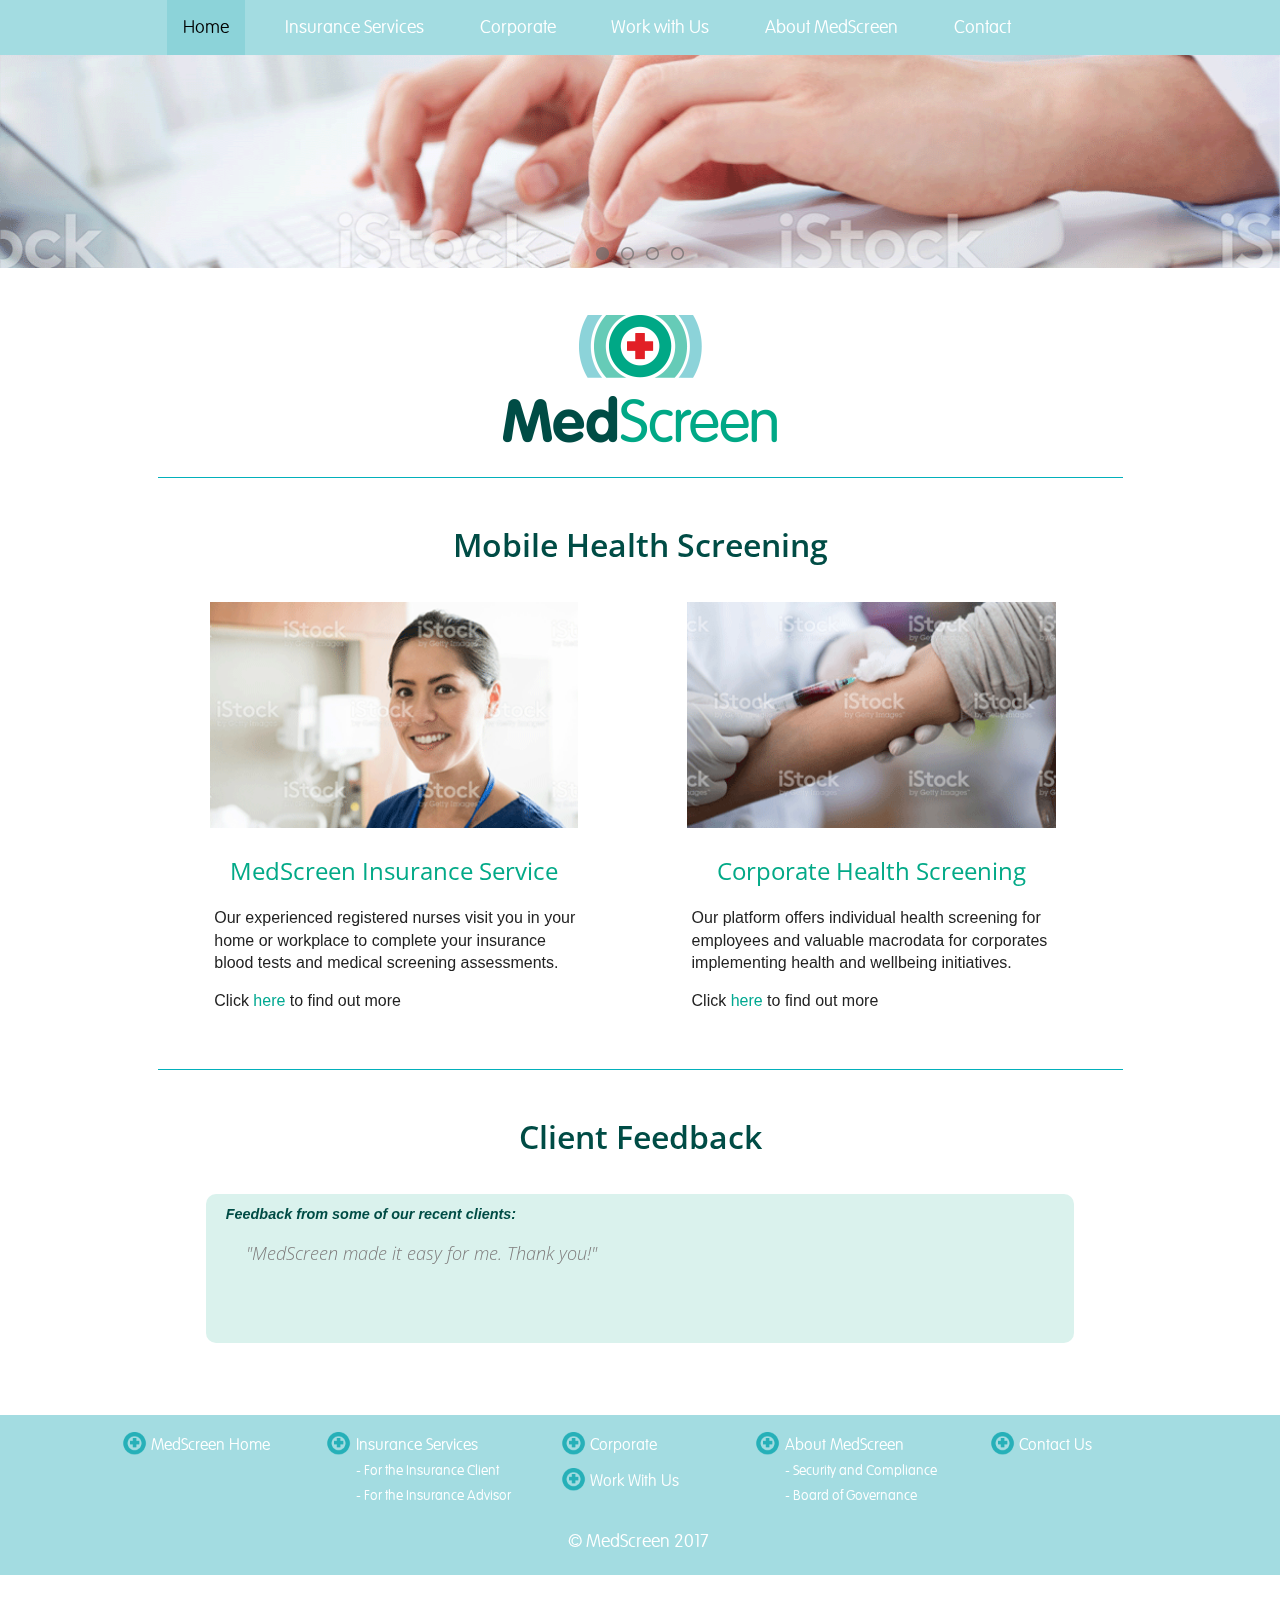
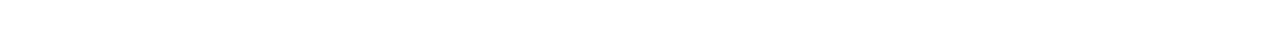
==== index.html @ ef553121 "Adjust styles and structure to fit narrow screen better" ====
<!DOCTYPE html>
<html>
    <head>
        <title>Home</title>
        <meta name="viewport" content="width=device-width, initial-scale=1">
        <link href="https://fonts.googleapis.com/css?family=Open+Sans:300,300i,400,600" rel="stylesheet">
        <link rel="stylesheet" href="./fonts/medscreen.css" type="text/css" />
        <link rel="stylesheet" href="./css/main.css" type="text/css" />
        <link rel="stylesheet" href="./css/home.css" type="text/css" />
        <link rel="stylesheet" href="./css/wide-screen.css" media="screen and (min-width: 1380px)" />
        <link rel="stylesheet" href="./css/narrow-screen.css" media="screen and (max-width: 979px)" />
    </head>
    <body id="home">
        <div id="header">
            <ul id="header-list">
                <li class="header-list-item">
                    <button class="menu-item current"><a href="./index.html">Home</a></button>
                </li>
                <li class="header-list-item">
                    <button class="menu-item"><a href="./insurance_services.html">Insurance Services</a></button>
                    <div class="menu-subitem">
                        <a href="./insurance_services.html#forInsuranceClients">For the Insurance Client</a>
                        <a href="./insurance_services.html#forInsuranceAdvisor">For the Insurance Advisor</a>
                    </div>
                </li>
                <li class="header-list-item">
                    <button class="menu-item"><a href="./corporate.html">Corporate</a></button>
                </li>
                <li class="header-list-item">
                    <button class="menu-item"><a href="./work_with_us.html">Work with Us</a></button>
                </li>
                <li class="header-list-item">
                    <button class="menu-item"><a href="./about.html">About MedScreen</a></button>
                    <div class="menu-subitem">
                        <a href="./about.html#security-and-compliance">Security and Compliance</a>
                        <a href="./about.html#clinical-governance">Clinical Governance Board</a>
                    </div>
                </li>
                <li class="header-list-item">
                    <button class="menu-item"><a href="./contact.html">Contact</a></button>
                </li>
            </ul>
            <div class="toggle-btn"><a onclick="toggleMenu()">&#9776;</a></div>
            <div class="clear"></div>
        </div>
        <div id="popup">
            <ul>
                <li class="">
                    <button class="toggle-list-item current"><a href="./index.html">Home</a></button>
                </li>
                <li class="">
                    <button class="toggle-list-item"><a href="./insurance_services.html">Insurance Services</a></button>
                    <div class="toggle-list-subitem">
                        <a href="./insurance_services.html#forInsuranceClients">- For the Insurance Client</a>
                        <a href="./insurance_services.html#forInsuranceAdvisor">- For the Insurance Advisor</a>
                    </div>
                </li>
                <li class="">
                    <button class="toggle-list-item"><a href="./corporate.html">Corporate</a></button>
                </li>
                <li class="">
                    <button class="toggle-list-item"><a href="./work_with_us.html">Work with Us</a></button>
                </li>
                <li class="">
                    <button class="toggle-list-item"><a href="./about.html">About MedScreen</a></button>
                    <div class="toggle-list-subitem">
                        <a href="./about.html#security-and-compliance">- Security and Compliance</a>
                        <a href="./about.html#clinical-governance">- Clinical Governance Board</a>
                    </div>
                </li>
                <li class="">
                    <button class="toggle-list-item"><a href="./contact.html">Contact</a></button>
                </li>
            </ul>
        </div>
        <div id="container">
            <div id="slides">
                <img src="imgs/banner/banner1.png" />
                <img src="imgs/banner/banner2.png" />
                <img src="imgs/banner/banner3.png" />
                <img src="imgs/banner/banner4.png" />
            </div>
            <div id="content">
                <div id="home-logo"></div>
                <div class="line-box"></div>
                <div id="mobile-health-screening">
                    <h1 class="section-title">Mobile Health Screening</h1>
                    <div class="section-container">
                        <img src="imgs/section-img1.png" />
                        <h2>MedScreen Insurance Service</h2>
                        <p>Our experienced registered nurses visit you in your home or workplace to complete your insurance blood tests and medical screening assessments.</p>
                        <p>Click <a class="inline-link" href="./insurance_services.html">here</a> to find out more</p>
                    </div>
                    <div class="section-container">
                        <img src="imgs/section-img2.png" />
                        <h2>Corporate Health Screening</h2>
                        <p>Our platform offers individual health screening for employees and valuable macrodata for corporates implementing health and wellbeing initiatives.</p>
                        <p>Click <a class="inline-link" href="./corporate.html">here</a> to find out more</p>
                    </div>
                </div>
                <div class="line-box"></div>
                <div id="quotes">
                    <h1 class="testimonials-title">Client Feedback</h1>
                    <div class="quote-box">
                        <p>Feedback from some of our recent clients:</p>
                        <ul>
                            <li>
                                <blockquote>&quot;MedScreen made it easy for me. Thank you!&quot;</blockquote>
                            </li>
                            <li>
                                <blockquote>&quot;Pleasantly surprised!&quot;</blockquote>
                            </li>
                            <li>
                                <blockquote>&quot;The option for the Nurse to visit you at your home makes it extremely convenient. A super convenient service and a quality nurse.<br />Brilliant. Thank you. Your staff is well trained and just perfect!!!!&quot;</blockquote>
                            </li>
                            <li>
                                <blockquote>&quot;Office and nurse bent over backwards to visit me at very short notice - hugely appreciated! As I said - fabulous seamless service both by office staff on a Friday and the nurse on the day - couldn&#39;t fault it!&quot;</blockquote>
                            </li>
                            <li>
                                <blockquote>&quot;Having the test done in my home was great. Better than having to do it at my office.</blockquote>
                            </li>
                            <li>
                                <blockquote>&quot;Service very good. I&#39;m very happy the service today.&quot;</blockquote>
                            </li>
                            <li>
                                <blockquote>&quot;The administrator explained all details well and organised the visit quickly.&quot;</blockquote>
                            </li>
                            <li>
                                <blockquote>&quot;You are just very professional. Very satisfied.&quot;</blockquote>
                            </li>
                            <li>
                                <blockquote>&quot;What an outstanding person.&quot;</blockquote>
                            </li>
                            <li>
                                <blockquote>&quot;Andrea was thoroughly professional and easy to deal with. Every step was well explained and being able to do this at my office made the whole process very easy.&quot;</blockquote>
                            </li>
                            <li>
                                <blockquote>&quot;Claudia was extremely friendly, helpful and efficient.&quot;</blockquote>
                            </li>
                            <li>
                                <blockquote>&quot;The nurse explained the tests well and all progressed smoothly. A super convenient service and a quality nurse.&quot;</blockquote>
                            </li>
                            <li>
                                <blockquote>&quot;Flo is absolutely wonderful, all her assurances made me feel at ease.&quot;</blockquote>
                            </li>
                            <li>
                                <blockquote>&quot;Very convenient to have nurse come out for a quick blood test on a Saturday morning. Nurse who attended was lovely, friendly and efficient. A+&quot;</blockquote>
                            </li>
                        </ul>
                    </div>
                </div> <!-- end of #quotes -->
            </div>
        </div>
        <div id="footer">
            <div id="footer-container">
                <div class="footer-section" style="width: 200px">
                    <div class="footer-section-list">
                        <div class="footer-section-list-item">
                            <img src="./imgs/plus-icon.png">
                        </div>
                        <div class="footer-section-list-item item-header">
                            <a href="./index.html">MedScreen Home</a>
                        </div>
                    </div>
                </div>
                <div class="footer-section" style="width: 230px">
                    <div class="footer-section-list">
                        <div class="footer-section-list-item">
                            <img src="./imgs/plus-icon.png">
                        </div>
                        <div class="footer-section-list-item item-header">
                            <a href="./insurance_services.html">Insurance Services</a>
                            <div class="section-list">
                                <a href="./insurance_services.html">- For the Insurance Client</a>
                                <a href="./insurance_services.html#forInsuranceAdvisor">- For the Insurance Advisor</a>
                            </div>
                        </div>
                    </div>
                </div>
                <div class="footer-section" style="width: 190px">
                    <div class="footer-section-list">
                        <div class="footer-section-list-item">
                            <img src="./imgs/plus-icon.png">
                        </div>
                        <div class="footer-section-list-item item-header">
                            <a href="./corporate.html">Corporate</a>
                        </div>
                    </div>
                    <div class="footer-section-list" style="margin-top: 10px">
                        <div class="footer-section-list-item">
                            <img src="./imgs/plus-icon.png">
                        </div>
                        <div class="footer-section-list-item item-header">
                            <a href="./work_with_us.html">Work With Us</a>
                        </div>
                    </div>
                </div>
                <div class="footer-section" style="width: 230px">
                    <div class="footer-section-list">
                        <div class="footer-section-list-item">
                            <img src="./imgs/plus-icon.png">
                        </div>
                        <div class="footer-section-list-item item-header">
                            <a href="./about.html">About MedScreen</a>
                            <div class="section-list">
                                <a href="./about.html#security-and-compliance">- Security and Compliance</a>
                                <a href="./about.html#clinical-governance">- Board of Governance</a>
                            </div>
                        </div>
                    </div>
                </div>
                <div class="footer-section" style="width: 200px">
                    <div class="footer-section-list">
                        <div class="footer-section-list-item">
                            <img src="./imgs/plus-icon.png">
                        </div>
                        <div class="footer-section-list-item item-header">
                            <a href="./contact.html">Contact Us</a>
                        </div>
                    </div>
                </div>
            </div>
            <div id="footer-copyright">&#169; MedScreen 2017</div>
        </div>
        <!-- JavaScript files placed at the end of the documents so the pages load faster
        ================================================== -->
        <!-- Jquery core js files -->
        <script type="text/javascript" src="js/jquery-3.2.0.min.js"></script>

        <!-- SlidesJS Required: Link to jquery.slides.js -->
        <script src="js/jquery.slides.min.js"></script>

        <!-- Custom Scripts -->
        <script type="text/javascript" src="js/script.js"></script>

    </body>
</html>
---- fonts/medscreen.css ----
/* @license
 * MyFonts Webfont Build ID 2683974, 2013-11-07T20:30:46-0500
 * 
 * The fonts listed in this notice are subject to the End User License
 * Agreement(s) entered into by the website owner. All other parties are 
 * explicitly restricted from using the Licensed Webfonts(s).
 * 
 * You may obtain a valid license at the URLs below.
 * 
 * Webfont: VAG Rounded Light by Linotype
 * URL: http://www.myfonts.com/fonts/linotype/vag-rounded/light/
 * 
 * Webfont: VAG Rounded Bold by Linotype
 * URL: http://www.myfonts.com/fonts/linotype/vag-rounded/bold/
 * 
 * Webfont: VAG Rounded Black by Linotype
 * URL: http://www.myfonts.com/fonts/linotype/vag-rounded/black/
 * 
 * Webfont: VAG Rounded Thin by Linotype
 * URL: http://www.myfonts.com/fonts/linotype/vag-rounded/thin/
 * 
 * 
 * License: http://www.myfonts.com/viewlicense?type=web&buildid=2683974
 * Licensed pageviews: 250,000
 * Webfonts copyright: Copyright &#x00A9; 1989, 1995, 2001 Adobe Systems Incorporated.  All Rights Reserved.
 * 
 * © 2013 MyFonts Inc
*/


/* @import must be at top of file, otherwise CSS will not work */
@import url("https://hello.myfonts.net/count/28f446");

  
@font-face {font-family: 'VAGRoundedStd-Light';src: url('webfonts/28F446_0_0.eot');src: url('webfonts/28F446_0_0.eot?#iefix') format('embedded-opentype'),url('webfonts/28F446_0_0.woff') format('woff'),url('webfonts/28F446_0_0.ttf') format('truetype'),url('webfonts/28F446_0_0.svg#wf') format('svg');}
 
  
@font-face {font-family: 'VAGRoundedStd-Bold';src: url('webfonts/28F446_1_0.eot');src: url('webfonts/28F446_1_0.eot?#iefix') format('embedded-opentype'),url('webfonts/28F446_1_0.woff') format('woff'),url('webfonts/28F446_1_0.ttf') format('truetype'),url('webfonts/28F446_1_0.svg#wf') format('svg');}
 
  
@font-face {font-family: 'VAGRoundedStd-Black';src: url('webfonts/28F446_2_0.eot');src: url('webfonts/28F446_2_0.eot?#iefix') format('embedded-opentype'),url('webfonts/28F446_2_0.woff') format('woff'),url('webfonts/28F446_2_0.ttf') format('truetype'),url('webfonts/28F446_2_0.svg#wf') format('svg');}
 
  
@font-face {font-family: 'VAGRoundedStd-Thin';src: url('webfonts/28F446_3_0.eot');src: url('webfonts/28F446_3_0.eot?#iefix') format('embedded-opentype'),url('webfonts/28F446_3_0.woff') format('woff'),url('webfonts/28F446_3_0.ttf') format('truetype'),url('webfonts/28F446_3_0.svg#wf') format('svg');}
---- css/main.css ----
/* Fonts*/
.VAGRoundedStd-Light { 
    font-family: VAGRoundedStd-Light;
    font-weight: normal;
    font-style: normal;
}
.VAGRoundedStd-Bold { 
    font-family: VAGRoundedStd-Bold;
    font-weight: normal;
    font-style: normal;
}
.VAGRoundedStd-Black { 
    font-family: VAGRoundedStd-Black;
    font-weight: normal;
    font-style: normal;
}
.VAGRoundedStd-Thin { 
    font-family: VAGRoundedStd-Thin;
    font-weight: normal;
    font-style: normal;
}

/* HTML5 Boilerplate  */
html { font-size: 100%; -webkit-text-size-adjust: 100%; -ms-text-size-adjust: 100%; position: relative; min-height: 100%;}
html, button, input, select, textarea { font-family: Arial, Helvetica, sans-serif; color: #222; }
body { margin: 0; padding: 0; font-size: 1em; line-height: 1.4; }
ul li {
    list-style: none;
}

a{
    text-decoration: none;
    color: inherit;
}

a:visited{
    text-decoration: none;
}

button{
    outline: none;
}

#container {
    width: 100%;
}

#header {
    z-index: 1000;
    background-color: #a3dce1;
    width: 100%;
    height: 55px;
}

#header-list {
    max-width: 965px;
    width: 90%;
    padding: 0;
    margin: 0 auto;
}

.current{
    background-color: #8cd3d9 !important;
    color: black !important;
}

.header-list-item{
    padding-left: 1%;
    padding-right: 1%;
    display: inline-block;
    height: 55px;
}
li.header-list-item button a {
    font-family: VAGRoundedStd-Thin, 'Trebuchet MS', sans-serif;
}

.menu-item{
    background-color: #a3dce1;
    color: white;
    font-size: 18px;
    padding-left: 16px;
    padding-right: 16px;
    border: none;
    cursor: pointer;
    height: 55px;
}

.menu-item:hover{
    background-color: #8cd3d9;
    color: black;
    cursor: pointer;
}


.menu-subitem a:hover {
    background-color: #8cd3d9;
    color: black;
    cursor: pointer;
}

.header-list-item:hover .menu-subitem {
    display: block;
}

.header-list-item:hover .menu-item{
    background-color: #8cd3d9;
    color: black;
}

.menu-subitem a {
    color: white;
    text-decoration: none;
    background-color: #a3dce1;
    display: block;
    padding: 10px;
    font-family: sans-serif;
    border-bottom: solid 1px white;
}

.menu-subitem {
    display: none;
    position: absolute;
    background-color: #f9f9f9;
    padding-top: 1px;
    min-width: 250px;
    z-index: 100;
}
.toggle-btn {
    display: none;
    color: rgba(101, 96, 96, 0.73);
    font-size: 2.5em;
    cursor: pointer;
}
#popup {
  width: 220px;
  height: 100%;
  position: absolute;
  top: 0;
  -webkit-transform: translate(-222px, 55px);
  transform: translate(-222px,55px);
  transition: transform 0.3s ease;
  z-index: 11;
  background-color: #a3dce1;
  border: 1px solid lightgrey;
}
#popup.open {
  -webkit-transform: translate(0, 55px);
  transform: translate(0, 55px);
}

#advisor{
    margin-top: 500px;
}

/** Footer **/
#footer{
    width: 100%;
    background-color: #a3dce1;
    padding-bottom: 20px;
}

#footer-container{
    max-width: 1100px !important;
    width: 90%;
    padding-left: 5%;
    margin: 0 auto;
}

.footer-section{
    padding-top: 20px;
    display: inline-block;
    vertical-align: top;
}


.footer-section-list-item{
    display: inline-block;
    vertical-align: top;
}
.footer-section-list-item img {
    width:25px;
    margin-top: -3px;
}

.item-header{
    font-family: VAGRoundedStd-Thin, sans-serif;
    color: white;
    font-size: 16px;
    vertical-align: text-bottom;
}

#footer-copyright{
    font-size: 18px;
    width: 145px;
    color: white;
    font-family: VAGRoundedStd-Thin, sans-serif;
    margin: 20px auto 0;
}

.section-list a{
    display: block;
    padding-top: 5px;
    color: white;
    font-family: VAGRoundedStd-Thin, sans-serif;
    font-size: 14px;
}

#content {
    position: relative;
    z-index: 0;
    margin: 0 auto;
    max-width: 965px;
    width: 90%;
}

/** Infomation & Sidebar (Insurance & Corporate)
 * ==============================================
 */
#infoColumn .textContainer h4 {
    margin-bottom:5px;
    color:#004C45;
    font-size:22px;
}
#infoColumn {
    width:60%;
    max-width: 579px;
    display: inline-table;
    vertical-align: top;
}
aside#sidebar {
    float:right;
    top:114px;
    width:30%;
}
#insurance .sidebarBox img,
#workwithus .sidebarBox img,
#corporate .sidebarBox img,
#about .sidebarBox img {
    position:relative;
    width:100%;
    margin-top:13px;
    padding:6px;
    -webkit-border-radius:30px;
    -moz-border-radius:30px;
    border-radius:30px;
    background:#8BD3D9;
}

#insurance #infoColumn #forInsuranceClients.textContainer h2,
#insurance #infoColumn #forInsuranceAdvisor.textContainer h2 {
    padding:15px 20px;
    color:#FFF;
    -webkit-border-radius:15px;
    -moz-border-radius:15px;
    border-radius:15px;
    background:#26B0B8;
    margin-top: 1em;
}
#insurance #infoColumn h2 {
    color:#FFF;
    font-size:30px;
}
#insurance #infoColumn .textContainer h2 {
    color: #004C45;
    margin-top: 2em;
}
#insurance #infoColumn #forInsuranceClients.textContainer .insurance h4,
#insurance #infoColumn #forInsuranceAdvisor.textContainer .insurance h4 {
    padding-right:20px;
    padding-left:20px;
}
#insurance #infoColumn .textContainer .insurance p,
#insurance #infoColumn .textContainer p,
#workwithus #infoColumn .textContainer p,
#corporate #infoColumn .textContainer p {
    padding:5px 20px;
    font-size:18px;
    line-height: 30px;
}
.insurance-offers {
    border-radius: 20px;
    background-color: #E9F7F8;
    margin-bottom: 3.5em;
}
.insurance-offers ul {
    line-height: 2em;
}

.insurance-offers li {
    list-style: none;
    margin-left: -1em;
}
.insurance-offers li span {
    display: inline-block;
    font-style: italic;
}
.insurance-offers li span.lineItem {
    font-weight: bold;
    width: 35%;
    min-width: 121px;
    vertical-align: top;
}
.insurance-offers li span.lineContent {
    width: 60%;
}
.insurance-offers h4.center-title {
    padding-top: 1.5em;
}
.insurance-offers h4.msg-under-lineitem {
    font-family: VAGRoundedStd-Thin;
    padding: 0.5em 2em;
}
.center-title {
    text-align: center;
}
.clear {
    clear: both;
}

/**
    Corporate.html
**/
.corporate-info ul li {
    list-style: none;
    margin-left: -1em;
    margin-top: 1em;
}
.corporate-info ol li {
    margin-top: 1em;
}
.corporate-info p.above-order-line {
    font-family: VAGRoundedStd-Thin;
    color: #004C45;
}
.corporate-info p.under-order-line {
    font-family: VAGRoundedStd-Thin;
    color: #004C45;
    line-height: 20px;
    font-size: 0.8em;
}
.corporate-info p a {
    font-style: italic;
    color: #2cb1b9;
}

.content-container {
    margin-top: 65px;
    position: relative;
    width: 100%;
}
/**
    Links.html
**/
.content-container.links {
    height: 600px;
}

.heading{
    font-size: 40px;
    color: #00a890;
    font-family: VAGRoundedStd-Thin;
}

.sub-heading{
    padding-top: 5px;
    font-family: sans-serif;
}

.inline-link{
    color: #00a890;
}

.useful-link{
    height: 80px;
    width: 160px;
    display: inline-block;
    vertical-align: middle;
    padding-top: 25px;
    padding-right: 10px;
    padding-left: 10px;
    text-align: center;
}
.useful-link-img{
    position: relative;
    top: 50%;
    transform: translateY(-50%)
}

/** contact.html **/

.content-container.contact{
    margin-bottom: 50px;
}
.contact-container {
    width: 95%;
    margin: 2em auto;
}
.heading.contact {
    background-color: #26b0b8;
    color: white;
    font-size: 30px;
    padding: 15px;
    border-radius: 15px;
    margin: 55px 0 0;
}

.formbox {
    width: 250px;
    font-size: 14px;
    height: 20px;
    padding: 5px 0;
}

label {
    display: block;
    font-weight: bold;
    font-family: sans-serif;
    padding-bottom: 10px;
    font-size: 14px;
}

#send {
    padding: 10px;
    font-size: 14px;
    font-family: sans-serif;
    background-color: #a3dce1;
    border: 1px solid darkgrey;
    cursor: pointer;
}

#contactus-form{
    display: inline-block;
    width: 46%;
}
#contactus-form textarea {
    border: 1px solid #cccccc;
    padding: 4px;
    width: 98%;
    font-size: 1em;
}
.contact-sidebar {
    float: right;
    width: 45%;
    margin-top: 45px;
    color: #818181;
}
.contact-sidebar h4:first-of-type {
    display: inline-block;
    width: 5em;
    font-size: 1em;
    color: #26b0b8;
    height: 25px;
    margin-top: -10px;
    margin-bottom: 10px;
}
#contactus-form input {
    width: 100%;
    border: 1px solid #cccccc;
}
.side-phone p:last-child {
    margin-left: 7em;
    margin-top: -5px;
}
@media screen and (max-width: 786px) {
    #contactus-form{
        display: block;
        width: 90%;
    }
    .contact-sidebar {
        float: none;
        display: block;
        width: 90%;
    }
}
@media screen and (max-width: 414px) {
    .contact-sidebar h4:first-of-type {
        display: block;
    }
    .side-phone {
        margin-top: 20px;
    }
    .side-phone p:last-child {
        margin-left: 0;
        margin-top: -2px;
    }
}
/** about.html **/
#about .heading.contact {
    margin: 35px 0 0;
}

#security-and-compliance {
    margin-top: 20px;
    margin-bottom: 50px;
}
#security-and-compliance li {
    font-family: VAGRoundedStd-Bold;
    color: rgb(0, 76, 69);
    font-size: 18px;
}
.content-container.about{
    margin-bottom: 30px;
}

#medscreen-logo{
    background: transparent url("../imgs/logo-transparent.png") no-repeat;
    height: 160px;
    width: auto;
}

.about-section{
    display: inline-block;
}

.about-section.main{
    width: 60%;
    margin-right: 70px;
}

.about-section.side-bar{
    width: 30%;
    position: absolute;
}

.question-container {
    padding: 20px 0 0 20px;
}

.question {
    color: #004c45;
    font-size: 20px;
    font-family: VAGRoundedStd-Bold;
    line-height: 1.4;
    font-weight: bold;
}

.answer {
    font-size: 18px;
    font-family: sans-serif;
    line-height: 1.4;
    padding-top: 15px;
    padding-bottom: 15px;
}

#group-image{
    overflow: hidden;
    border-radius: 30px;
}
#group-image img {
    width: 100%;
}

.group-name {
    padding-top: 15px;
    padding-bottom: 15px;
    font-style: italic;
    font-family: sans-serif;
    line-height: 28px;
    color: #26b0b8;
    font-size: 20px;
}

.answer.border {
    border-bottom: solid 4px #8cd3d9;
}

.side-bar-image{
    border: solid 5px #8cd3d9;
    border-radius: 21px;
    width: 100%;
}

.description-text{
    text-align: center;
    padding-bottom: 10px;
    padding-left: 10px;
    padding-right: 10px;
}

.description-text.requirements{
    text-align: left;
    padding-left: 20px;
    padding-right: 20px;
    padding-top: 10px;
    font-weight: bold;
}

.work-us{
    margin-bottom: 5px;
    color: #004c45;
    font-size: 22px;
}

.work-description{
    width: 100% !important;
}

.work-list-container{
    margin-top: 5px;
}

.lineItem.item{
    display: inline-block;
}
.lineItem.item.text{
    padding-left: 10px;
    vertical-align: top;
    width: 95%;
}
.box-bottom{
    padding-bottom: 20px;
}
---- css/home.css ----
/**
 * Defint the home page style
 * Include Slider, Quotes
 */

 /* Slider */
 #slides {
  display: none;
  position: relative;
  max-height: 250px;
  width: 100%;
}

#slides .slidesjs-navigation {
  margin-top:5px;
}
.slidesjs-container {
  max-height: 250px;
  z-index: -1;
}
a.slidesjs-next,
a.slidesjs-previous,
a.slidesjs-play,
a.slidesjs-stop {
  background-image: url(../imgs/btns-next-prev.png);
  background-repeat: no-repeat;
  display:block;
  width:12px;
  height:18px;
  overflow: hidden;
  text-indent: -9999px;
  float: left;
  margin-right:5px;
}

a.slidesjs-next {
  margin-right:10px;
  background-position: -12px 0;
}

a:hover.slidesjs-next {
  background-position: -12px -18px;
}

a.slidesjs-previous {
  background-position: 0 0;
}

a:hover.slidesjs-previous {
  background-position: 0 -18px;
}

a.slidesjs-play {
  width:15px;
  background-position: -25px 0;
}

a:hover.slidesjs-play {
  background-position: -25px -18px;
}

a.slidesjs-stop {
  width:18px;
  background-position: -41px 0;
}

a:hover.slidesjs-stop {
  background-position: -41px -18px;
}

.slidesjs-pagination {
  margin: 7px auto 0;
  list-style: none;
  position: relative;
  bottom: 28px;
  z-index: 10;
  opacity: 0.7;
  width: 100px;
  padding-left: 0;
}

.slidesjs-pagination li {
  float: left;
  margin: 0 6px;
}

.slidesjs-pagination li a {
  display: block;
  width: 13px;
  height: 0;
  padding-top: 13px;
  background-image: url(../imgs/pagination.png);
  background-position: 0 0;
  float: left;
  overflow: hidden;
}

.slidesjs-pagination li a.active,
.slidesjs-pagination li a:hover.active {
  background-position: 0 -13px
}

.slidesjs-pagination li a:hover {
  background-position: 0 -26px
}

#slides a:link,
#slides a:visited {
  color: #333
}

#slides a:hover,
#slides a:active {
  color: #9e2020
}

.navbar {
  overflow: hidden
}
/** Rotating Testimonials
 * ==============================================
 */
#quotes{
    min-height: 300px;
    width: 100%;
    margin-top: 45px;
}
#quotes li{ 
    display:none;
}
.quote-box {
    background-color: rgba(8, 168, 136, 0.15);
    border-radius: 10px;
    min-height: 149px;
    width: 90%;
    margin-left: 5%;
}
#quotes ul{
    list-style: none;
    padding-bottom: 10px;
}
#quotes .quote-box p{
    width: 90%;
    margin-left: 20px;
    font-size: 0.9em;
    padding-top: 10px;
    font-style: italic;
    font-weight: bold;
    color: #004c45;
}
blockquote {
    font-size: 1.1em;
    font-family: 'Open Sans', Arial, sans-serif;
    padding: 0 0 10px 0px;
    font-style: italic;
    font-weight: 300;
    color: #7f7d7d;
    margin-left: 0;
}

/* Home page styles */
#home-logo {
    background: transparent url(../imgs/logo-transparent.png) 75% 0 no-repeat;
    width: 274px;
    height: 128px;
    position: relative;
    background-position:center center;
    margin: 27px auto 34px auto;
}
.line-box {
	width: 100%;
	border-bottom: 1px solid #02b0bb;
}
#mobile-health-screening {
	margin-top: 45px;
	margin-bottom: 56px;
}
.section-container {
	width: 49%;
	display: inline-block;
	margin: 0;
	text-align: center;
  vertical-align: top;
}
.section-container img {
  width: 78%;
}
.section-container p {
	width: 77%;
  margin-left: 12%;
  text-align: left;
  margin-bottom: 0;
}
.section-container h2 {
	font-family: 'Open Sans';
	color: #02a987;
	font-weight: 400;
}
h1.section-title, h1.testimonials-title {
	margin-bottom: 34px;
	font-family: 'Open Sans';
	color: #004c45;
	font-weight: 600;
  text-align: center;
}
---- css/wide-screen.css ----
/*
 * For Desktop with wide screen more than 1380px
 *
 */
#content {
 	max-width: 1350px;
 	width: 70%;
}

#infoColumn {
 	max-width: 900px;
 	width: 65%;
}

aside#sidebar {
	width: 290px;
}
---- css/narrow-screen.css ----
/*
 * For Devices with narrow screen less than 980px
 *
 */
.menu-item {
	font-size: 15px;
}
.footer-section {
	display: none;
}
#footer-container {
	height: 10px;
}
#header-list {
	margin-right: 30px;
}

/* Add toggle menu and hide nav bar */
@media screen and (max-width: 849px) {
	#header-list {
		display: none;
	}
	#header {
		position: fixed;
		top: 0;
		left: 0;
		width: 100%;
	}
	#container {
		position: relative;
		top: 55px;
	}
	#footer {
		position: relative;
		top: 50px;
	}
	.toggle-btn {
		display: inline-block;
		float: right;
		margin-right: 15px;
	}
	.toggle-list-item {
		background-color: #a3dce1;
		color: white;
		font-size: 16px;
		border: none;
		cursor: pointer;
		height: 55px;
		width: 100%;
		text-align: left;
	}
	.toggle-list-item:hover,
	.toggle-list-subitem a:hover {
		background-color: #8cd3d9;
		color: black;
	}
	.toggle-list-subitem {
		font-size: 13px;
		margin-left: 10px;
		color: #585757;
	}
	.toggle-list-subitem a {
		display: block;
		padding-top: 0px;
		padding-bottom: 10px;
	}
	#popup ul {
		padding-left: 1.2em;
	}
	.toggle-list-item a {
    	font-family: VAGRoundedStd-Thin, 'Trebuchet MS', sans-serif;
	}
	.section-container h2 {
		font-size: 1.3em;
	}
	#insurance #infoColumn .textContainer h2 {
		margin-top: 1em;
	}
}


@media screen and (max-width: 767px) {
    #insurance aside#sidebar,
    #corporate aside#sidebar,
    #workwithus aside#sidebar,
    #about aside#sidebar {
        display: none;
        float:none;
    }
    #insurance #infoColumn,
    #corporate #infoColumn,
    #workwithus #infoColumn,
    #about #infoColumn {
        width:90%;
        display: block;
    }
}
@media screen and (max-width: 455px) {
    .insurance-offers li span {
        display: block;
    }
    .insurance-offers li span.lineItem {
        font-weight: bold;
        width: 100%;
    }
    .insurance-offers li span.lineContent {
        width: 100%;
        padding-right: 10px;
    }
    #insurance #infoColumn,
    #corporate #infoColumn,
    #workwithus #infoColumn,
    #about #infoColumn {
        width:100%;
    }
}
@media screen and (max-width: 786px) {
    #contactus-form{
        display: block;
        width: 90%;
    }
    .contact-sidebar {
        float: none;
        display: block;
        width: 90%;
    }
}
@media screen and (max-width: 414px) {
    .contact-sidebar h4:first-of-type {
        display: block;
    }
    .side-phone {
        margin-top: 20px;
    }
    .side-phone p:last-child {
        margin-left: 0;
        margin-top: -2px;
    }
}
/* Fit for Mobile Devices */
@media screen and (max-width: 480px) {
  .section-container {
    display: block;
    width: 100%;
    margin-bottom: 20px;
  }
  #medscreen-logo {
  	background-position:center center;
  	background-size:70%;
  }
  #home-logo {
  	background-size: 64%;
  	width: auto;
  }
  h1.section-title, h1.testimonials-title {
  	font-size: 1.7em;
  }
  .content-container {
  	margin-top: 10px;
  }
  #insurance #infoColumn h2,
  #about .heading.contact {
  	font-size: 1.5em;
  }
  .group-name {
  	font-size: 1.1em;
  }
}
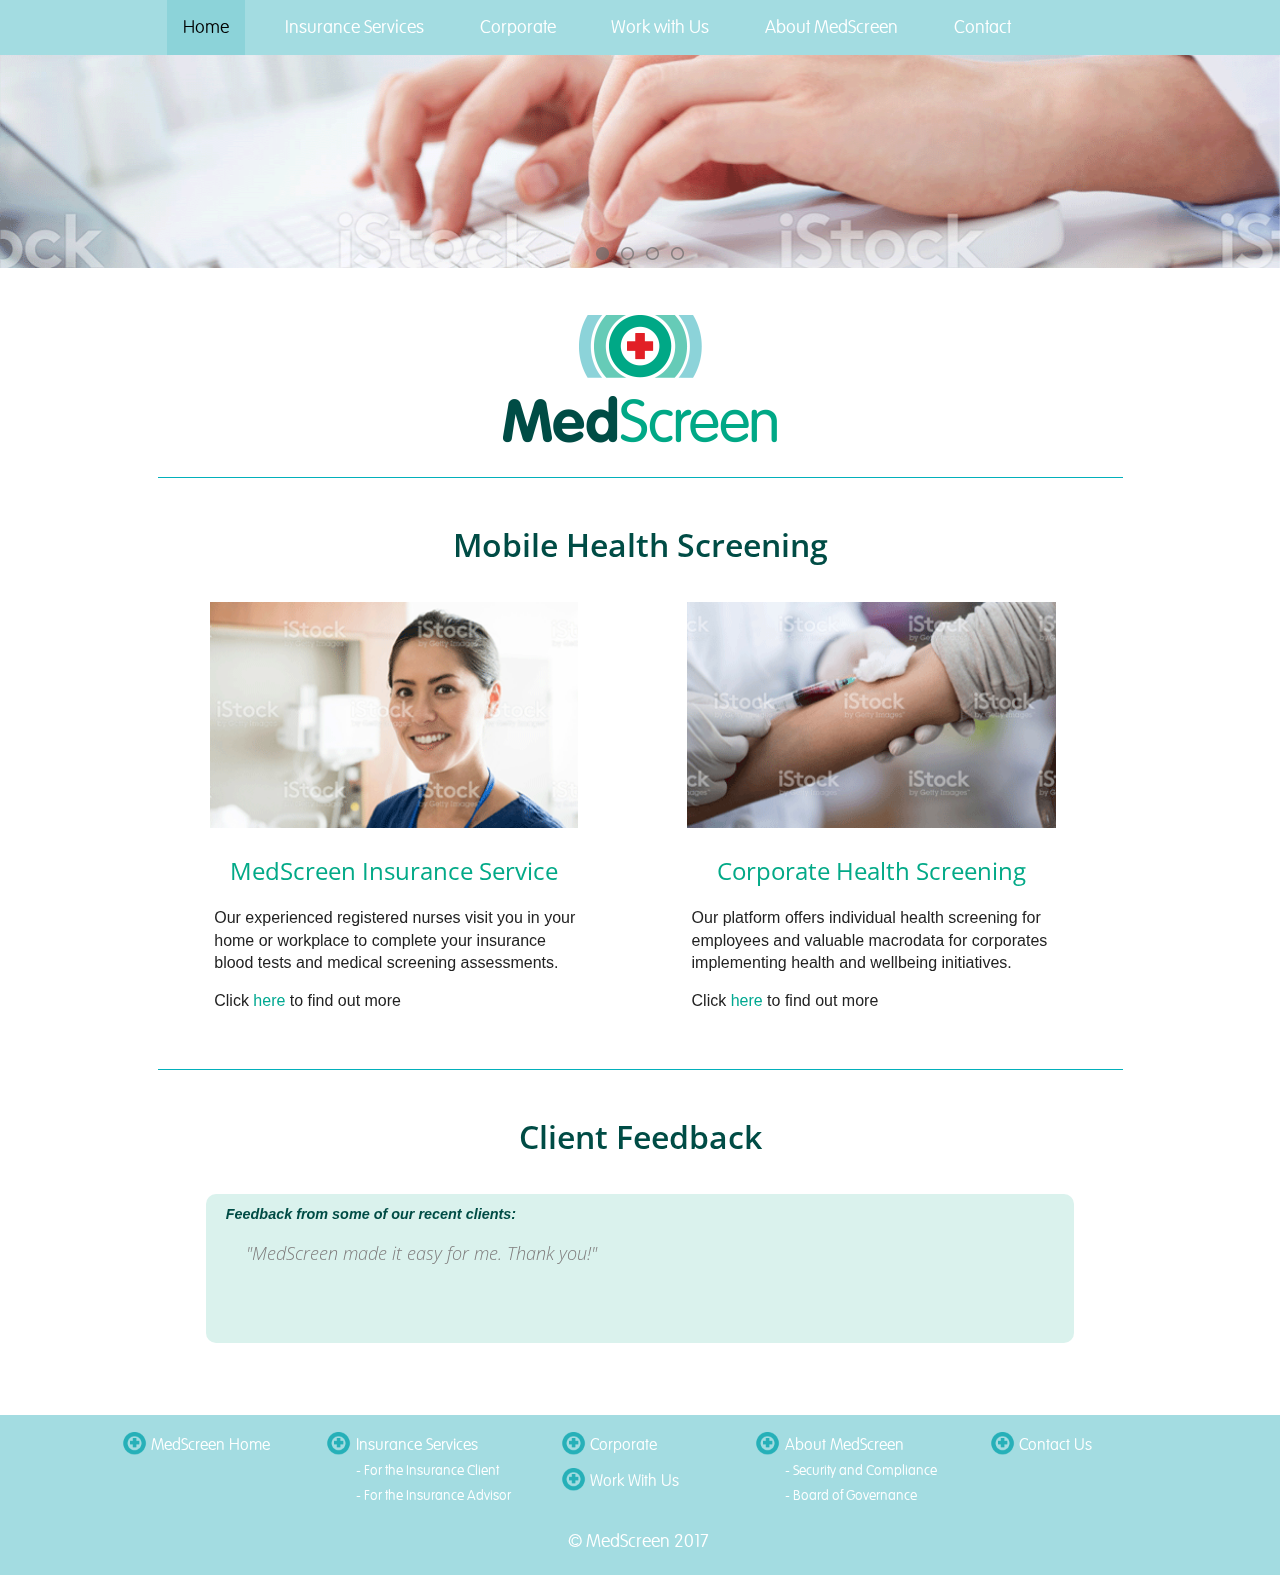
==== commit a540b96d: "Optimizing loading speed: add async when load js and change css file loading order" ====
--- a/index.html
+++ b/index.html
@@ -4,9 +4,9 @@
         <title>Home</title>
         <meta name="viewport" content="width=device-width, initial-scale=1">
         <link href="https://fonts.googleapis.com/css?family=Open+Sans:300,300i,400,600" rel="stylesheet">
-        <link rel="stylesheet" href="./fonts/medscreen.css" type="text/css" />
         <link rel="stylesheet" href="./css/main.css" type="text/css" />
         <link rel="stylesheet" href="./css/home.css" type="text/css" />
+        <link rel="stylesheet" href="./fonts/medscreen.css" type="text/css" />
         <link rel="stylesheet" href="./css/wide-screen.css" media="screen and (min-width: 1380px)" />
         <link rel="stylesheet" href="./css/narrow-screen.css" media="screen and (max-width: 979px)" />
     </head>
@@ -228,10 +228,10 @@
         <script type="text/javascript" src="js/jquery-3.2.0.min.js"></script>
 
         <!-- SlidesJS Required: Link to jquery.slides.js -->
-        <script src="js/jquery.slides.min.js"></script>
+        <script src="js/jquery.slides.min.js" async></script>
 
         <!-- Custom Scripts -->
-        <script type="text/javascript" src="js/script.js"></script>
+        <script type="text/javascript" src="js/script.js" async></script>
 
     </body>
 </html>
--- a/css/main.css
+++ b/css/main.css
@@ -132,22 +132,8 @@
     cursor: pointer;
 }
 #popup {
-  width: 220px;
-  height: 100%;
-  position: absolute;
-  top: 0;
-  -webkit-transform: translate(-222px, 55px);
-  transform: translate(-222px,55px);
-  transition: transform 0.3s ease;
-  z-index: 11;
-  background-color: #a3dce1;
-  border: 1px solid lightgrey;
-}
-#popup.open {
-  -webkit-transform: translate(0, 55px);
-  transform: translate(0, 55px);
-}
-
+    display: none;
+}
 #advisor{
     margin-top: 500px;
 }
--- a/css/narrow-screen.css
+++ b/css/narrow-screen.css
@@ -63,6 +63,23 @@
 		display: block;
 		padding-top: 0px;
 		padding-bottom: 10px;
+	}
+	#popup {
+	  display: block;
+	  width: 220px;
+	  height: 100%;
+	  position: absolute;
+	  top: 0;
+	  -webkit-transform: translate(-222px, 55px);
+	  transform: translate(-222px,55px);
+	  transition: transform 0.3s ease;
+	  z-index: 11;
+	  background-color: #a3dce1;
+	  border: 1px solid lightgrey;
+	}
+	#popup.open {
+	  -webkit-transform: translate(0, 55px);
+	  transform: translate(0, 55px);
 	}
 	#popup ul {
 		padding-left: 1.2em;
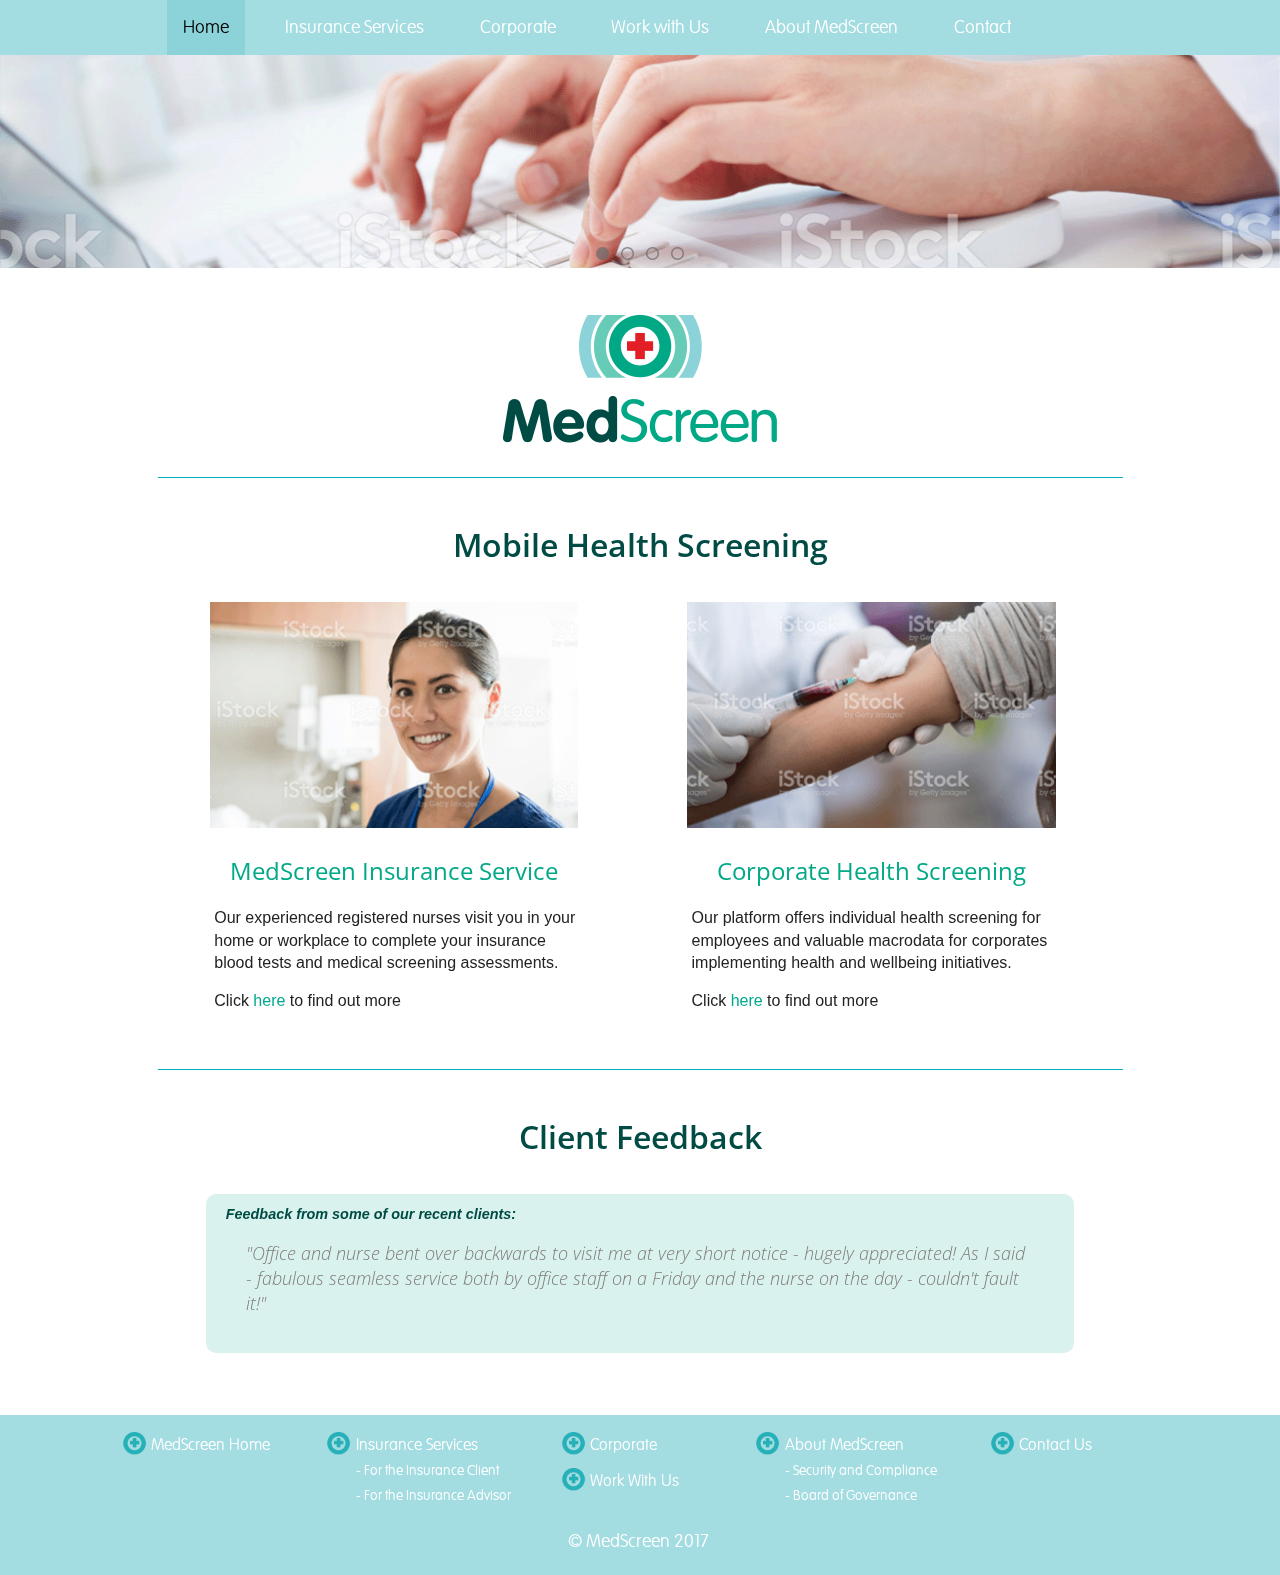
==== commit 55402997: "Put fonts link tag at the end of body tag, save the rendering blocking time" ====
--- a/index.html
+++ b/index.html
@@ -3,10 +3,8 @@
     <head>
         <title>Home</title>
         <meta name="viewport" content="width=device-width, initial-scale=1">
-        <link href="https://fonts.googleapis.com/css?family=Open+Sans:300,300i,400,600" rel="stylesheet">
         <link rel="stylesheet" href="./css/main.css" type="text/css" />
         <link rel="stylesheet" href="./css/home.css" type="text/css" />
-        <link rel="stylesheet" href="./fonts/medscreen.css" type="text/css" />
         <link rel="stylesheet" href="./css/wide-screen.css" media="screen and (min-width: 1380px)" />
         <link rel="stylesheet" href="./css/narrow-screen.css" media="screen and (max-width: 979px)" />
     </head>
@@ -228,10 +226,12 @@
         <script type="text/javascript" src="js/jquery-3.2.0.min.js"></script>
 
         <!-- SlidesJS Required: Link to jquery.slides.js -->
-        <script src="js/jquery.slides.min.js" async></script>
+        <script src="js/jquery.slides.min.js"></script>
 
         <!-- Custom Scripts -->
-        <script type="text/javascript" src="js/script.js" async></script>
+        <script type="text/javascript" src="js/script.js"></script>
 
     </body>
+    <link href="https://fonts.googleapis.com/css?family=Open+Sans:300,300i,400,600" rel="stylesheet">
+    <link rel="stylesheet" href="./fonts/medscreen.css" type="text/css" />
 </html>
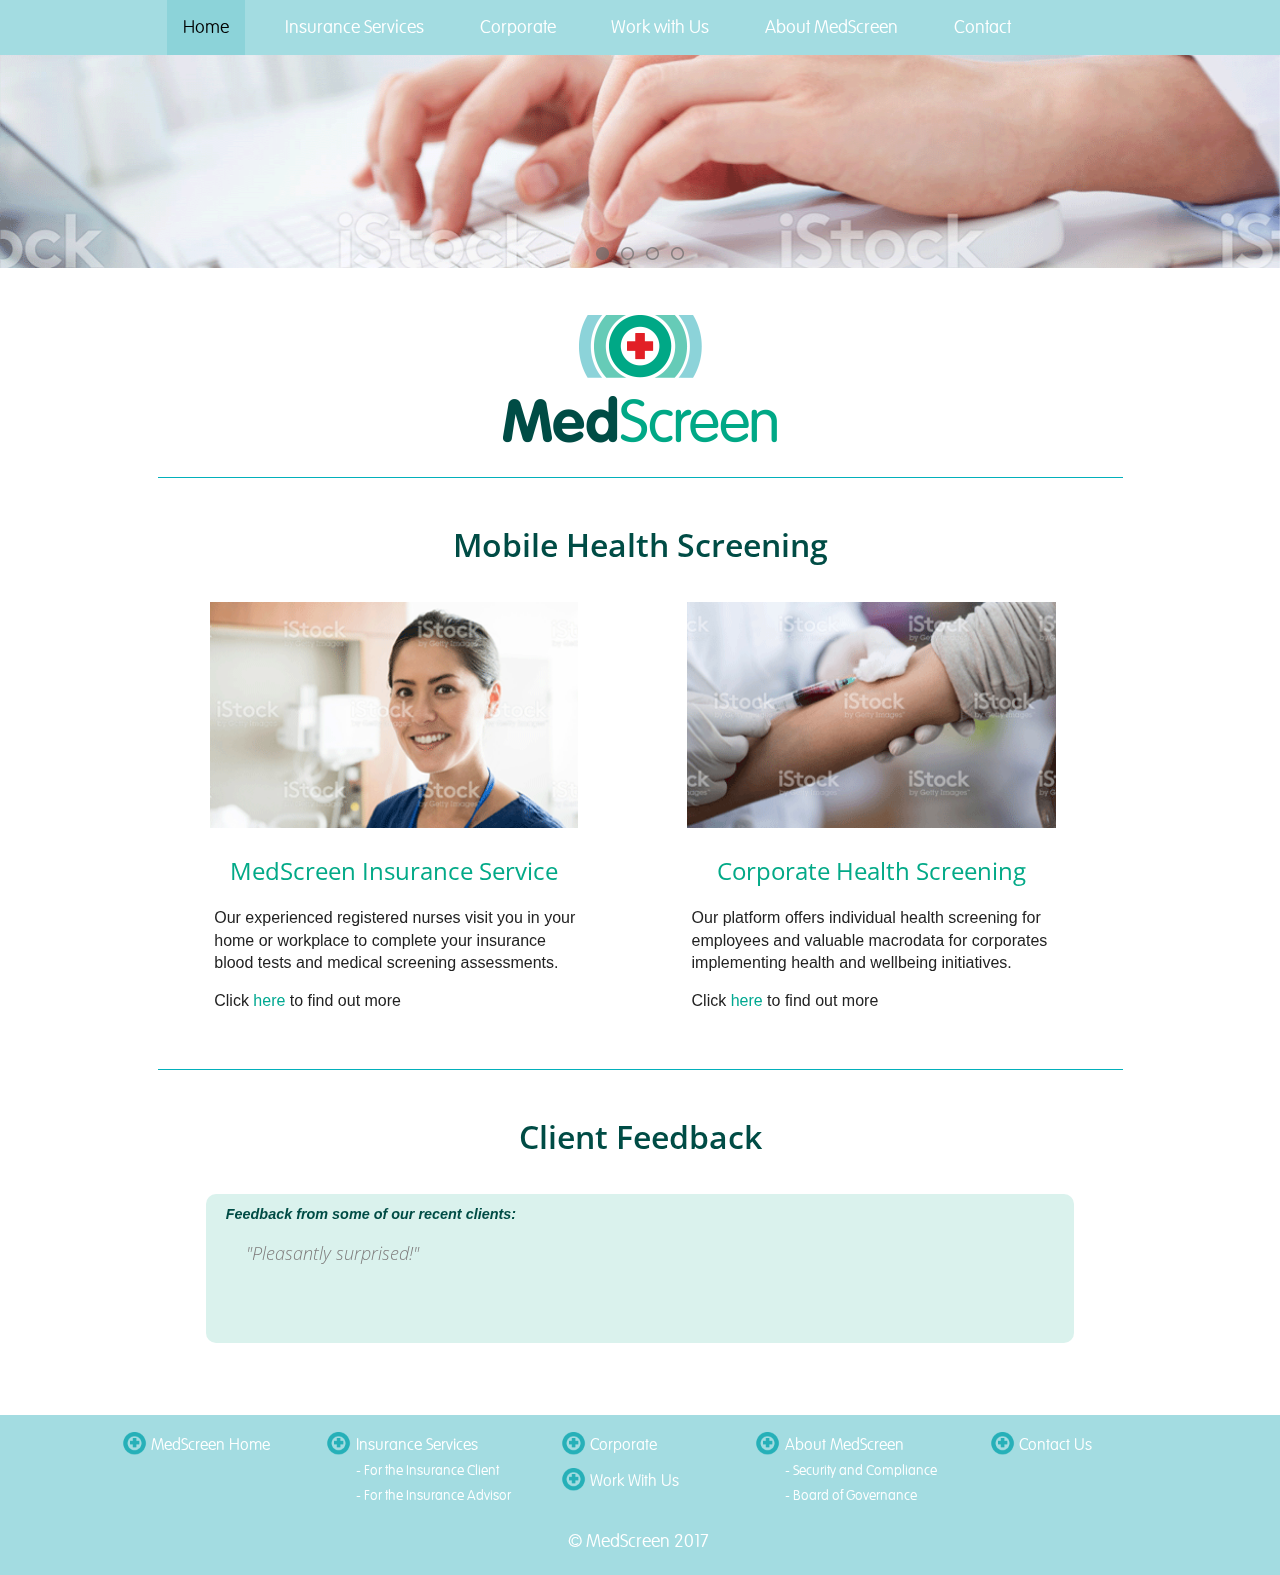
==== commit 1c2817ba: "Merge with remote" ====
--- a/index.html
+++ b/index.html
@@ -5,6 +5,7 @@
         <meta name="viewport" content="width=device-width, initial-scale=1">
         <link rel="stylesheet" href="./css/main.css" type="text/css" />
         <link rel="stylesheet" href="./css/home.css" type="text/css" />
+        <link rel="stylesheet" href="./fonts/medscreen.css" type="text/css" />
         <link rel="stylesheet" href="./css/wide-screen.css" media="screen and (min-width: 1380px)" />
         <link rel="stylesheet" href="./css/narrow-screen.css" media="screen and (max-width: 979px)" />
     </head>
@@ -226,10 +227,10 @@
         <script type="text/javascript" src="js/jquery-3.2.0.min.js"></script>
 
         <!-- SlidesJS Required: Link to jquery.slides.js -->
-        <script src="js/jquery.slides.min.js"></script>
+        <script src="js/jquery.slides.min.js" async></script>
 
         <!-- Custom Scripts -->
-        <script type="text/javascript" src="js/script.js"></script>
+        <script type="text/javascript" src="js/script.js" async></script>
 
     </body>
     <link href="https://fonts.googleapis.com/css?family=Open+Sans:300,300i,400,600" rel="stylesheet">
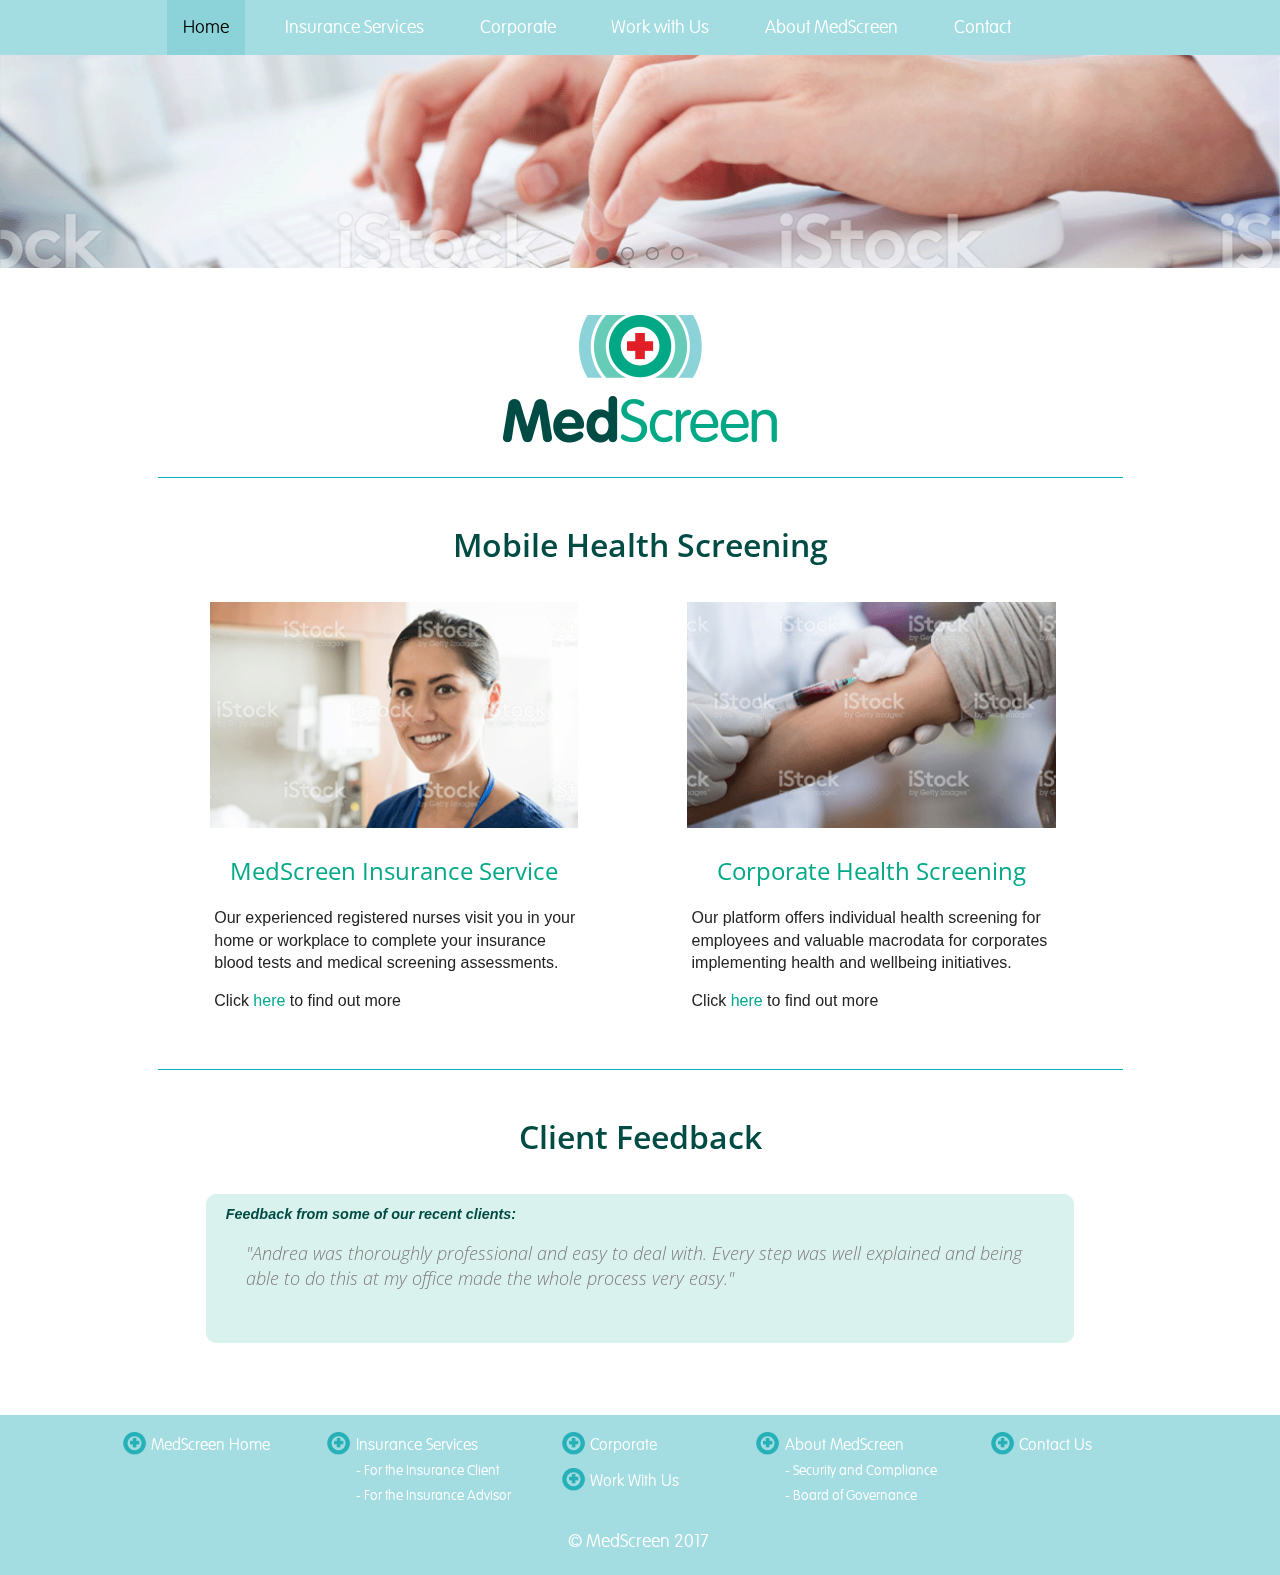
==== commit b3a3f005: "Optimize javascript file, make page loading faster" ====
--- a/index.html
+++ b/index.html
@@ -5,11 +5,10 @@
         <meta name="viewport" content="width=device-width, initial-scale=1">
         <link rel="stylesheet" href="./css/main.css" type="text/css" />
         <link rel="stylesheet" href="./css/home.css" type="text/css" />
-        <link rel="stylesheet" href="./fonts/medscreen.css" type="text/css" />
         <link rel="stylesheet" href="./css/wide-screen.css" media="screen and (min-width: 1380px)" />
         <link rel="stylesheet" href="./css/narrow-screen.css" media="screen and (max-width: 979px)" />
     </head>
-    <body id="home">
+    <body id="home"  onload="startSlide()">
         <div id="header">
             <ul id="header-list">
                 <li class="header-list-item">
@@ -231,7 +230,44 @@
 
         <!-- Custom Scripts -->
         <script type="text/javascript" src="js/script.js" async></script>
-
+        
+        <script type="text/javascript">
+            $(document).ready(function() {
+                $(function(){ //Showing the rotating testimonials
+                    var items = (Math.floor(Math.random() * ($('#quotes li').length)));
+                    $('#quotes li').hide().eq(items).show();
+                    
+                  function next(){
+                        $('#quotes li:visible').delay(5000).fadeOut('slow',function(){
+                            $(this).appendTo('#quotes ul');
+                            $('#quotes li:first').fadeIn('slow',next);
+                    });
+                   }
+                  next();
+                });
+
+
+            });
+            function startSlide() {
+              $('#slides').slidesjs({
+                width: 1500,
+                height: 250,
+                play: {
+                  active: false,
+                  auto: true,
+                  interval: 6000,
+                  swap: true,
+                  pauseOnHover: true,
+                },
+                navigation: {
+                    active: false
+                },
+                pagination: {
+                    active: true
+                }
+              });
+            }
+        </script>
     </body>
     <link href="https://fonts.googleapis.com/css?family=Open+Sans:300,300i,400,600" rel="stylesheet">
     <link rel="stylesheet" href="./fonts/medscreen.css" type="text/css" />
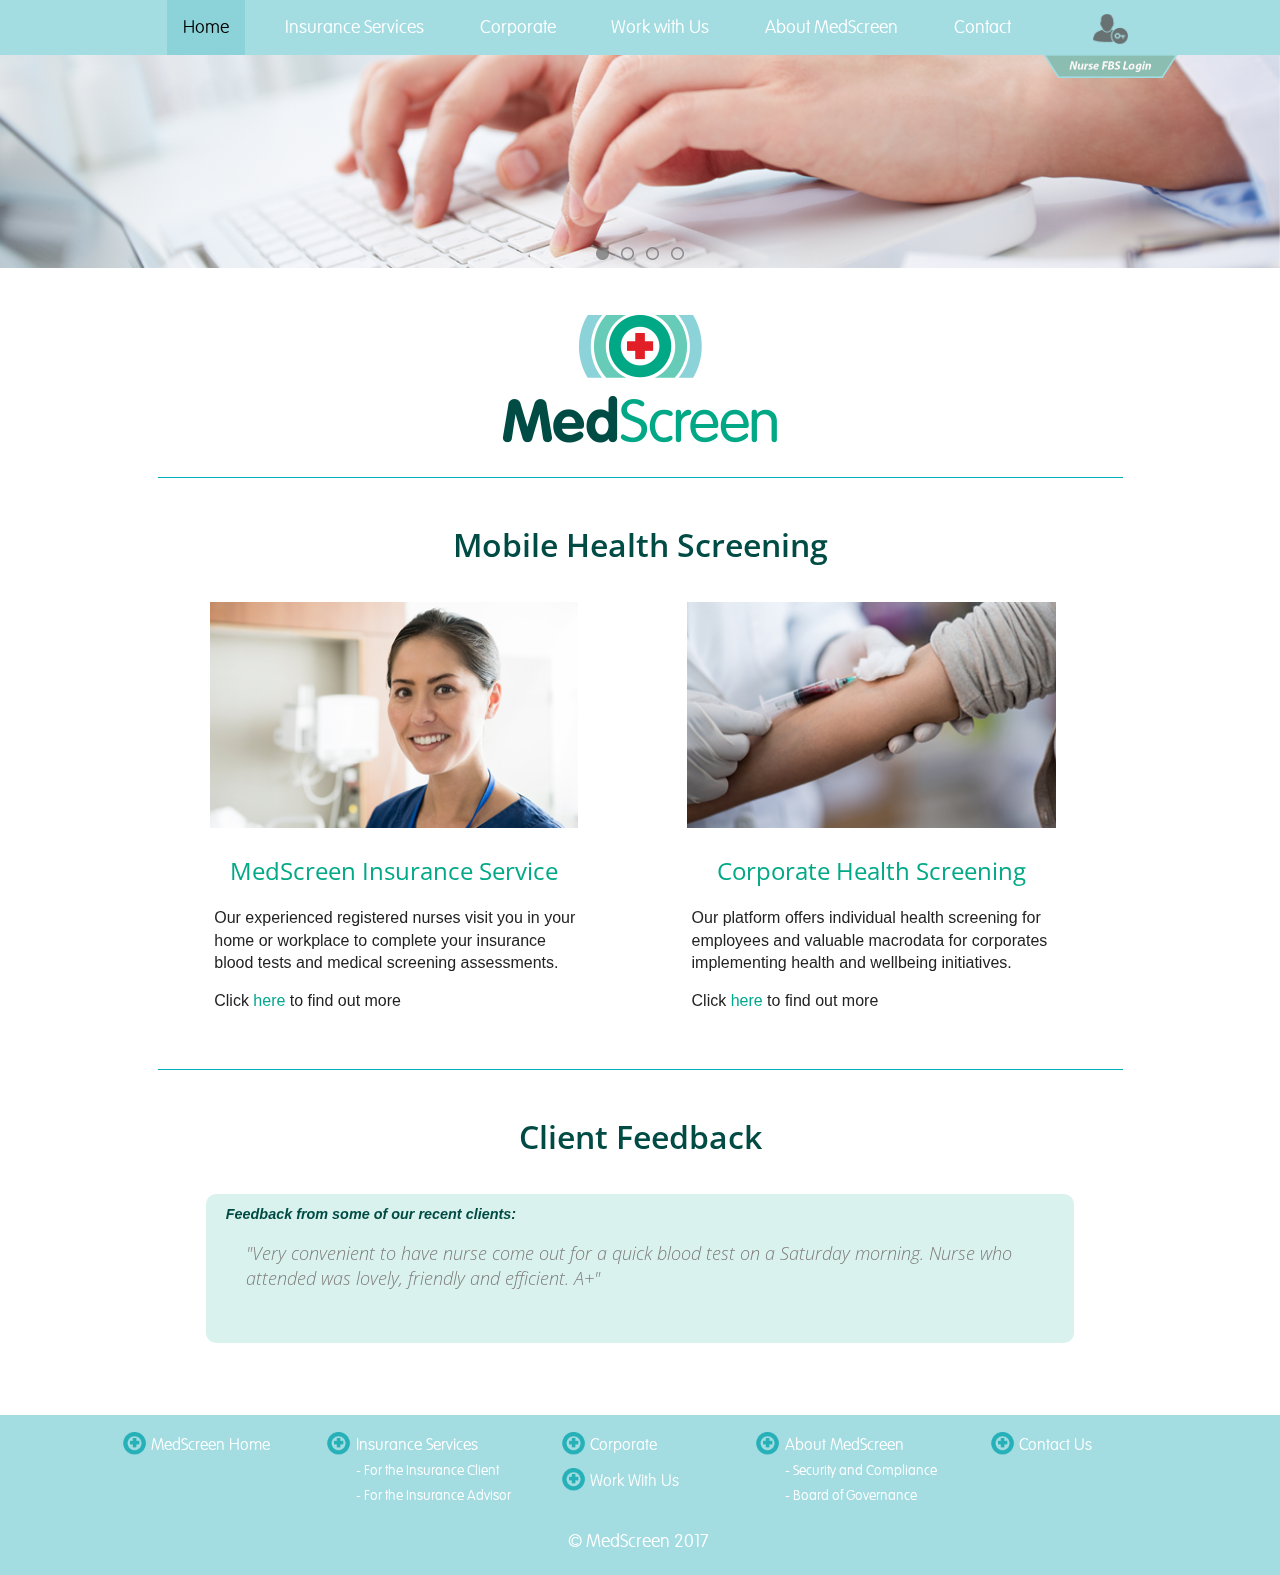
==== commit b6e61fab: "Make same with company version" ====
--- a/index.html
+++ b/index.html
@@ -8,7 +8,11 @@
         <link rel="stylesheet" href="./css/wide-screen.css" media="screen and (min-width: 1380px)" />
         <link rel="stylesheet" href="./css/narrow-screen.css" media="screen and (max-width: 979px)" />
     </head>
-    <body id="home"  onload="startSlide()">
+    <body id="home" onload="startSlide()">
+        <div id="login">
+            <div class="login-icon"><a target="_blank" href="https://www.medscreenfbs.co.nz"><img src="imgs/login-icon.png" style="width: 35px" /></a></div>
+            <div class="login-tag"><a target="_blank" href="https://www.medscreenfbs.co.nz"><img src="imgs/login-tag.png" style="width: 100%" /></a></div>
+        </div>
         <div id="header">
             <ul id="header-list">
                 <li class="header-list-item">
--- a/css/main.css
+++ b/css/main.css
@@ -41,12 +41,32 @@
     outline: none;
 }
 
+#login {
+    position: absolute;
+    top: 14px;
+    right: 8%;
+    display: flex;
+    flex-wrap: wrap;
+    justify-content: center;
+    width: 135px;
+    z-index: 102;
+}
+.login-icon {
+    height: 40px;
+    opacity: 0.85;
+}
+@media screen and (max-width: 1160px) {
+    .login-icon img {
+        display: none;
+    }
+}
+
 #container {
     width: 100%;
 }
 
 #header {
-    z-index: 1000;
+    z-index: 101;
     background-color: #a3dce1;
     width: 100%;
     height: 55px;
@@ -427,26 +447,29 @@
 .contact-sidebar {
     float: right;
     width: 45%;
-    margin-top: 45px;
+    margin-top: 38px;
     color: #818181;
 }
-.contact-sidebar h4:first-of-type {
-    display: inline-block;
+.contact-sidebar h4 {
     width: 5em;
     font-size: 1em;
     color: #26b0b8;
-    height: 25px;
-    margin-top: -10px;
-    margin-bottom: 10px;
+}
+.side-item {
+    display: flex;
+    align-items: center;
+    flex-wrap: wrap;
+    height: 50px;
+}
+.side-item h4, .side-item p {
+    margin-top: 0;
+    margin-bottom: 0;
 }
 #contactus-form input {
     width: 100%;
     border: 1px solid #cccccc;
 }
-.side-phone p:last-child {
-    margin-left: 7em;
-    margin-top: -5px;
-}
+
 @media screen and (max-width: 786px) {
     #contactus-form{
         display: block;
@@ -454,20 +477,7 @@
     }
     .contact-sidebar {
         float: none;
-        display: block;
         width: 90%;
-    }
-}
-@media screen and (max-width: 414px) {
-    .contact-sidebar h4:first-of-type {
-        display: block;
-    }
-    .side-phone {
-        margin-top: 20px;
-    }
-    .side-phone p:last-child {
-        margin-left: 0;
-        margin-top: -2px;
     }
 }
 /** about.html **/
--- a/css/wide-screen.css
+++ b/css/wide-screen.css
@@ -14,4 +14,4 @@
 
 aside#sidebar {
 	width: 290px;
-}+}
--- a/css/narrow-screen.css
+++ b/css/narrow-screen.css
@@ -25,6 +25,9 @@
 		top: 0;
 		left: 0;
 		width: 100%;
+	}
+	#login {
+		position: fixed;
 	}
 	#container {
 		position: relative;
@@ -130,6 +133,16 @@
     #about #infoColumn {
         width:100%;
     }
+    #login {
+    	left: 0;
+    	width: 70px;
+    }
+    .login-icon img {
+    	display: inline;
+    }
+    .login-tag img {
+    	display: none;
+    }
 }
 @media screen and (max-width: 786px) {
     #contactus-form{
@@ -138,20 +151,12 @@
     }
     .contact-sidebar {
         float: none;
-        display: block;
         width: 90%;
     }
 }
 @media screen and (max-width: 414px) {
-    .contact-sidebar h4:first-of-type {
-        display: block;
-    }
     .side-phone {
         margin-top: 20px;
-    }
-    .side-phone p:last-child {
-        margin-left: 0;
-        margin-top: -2px;
     }
 }
 /* Fit for Mobile Devices */
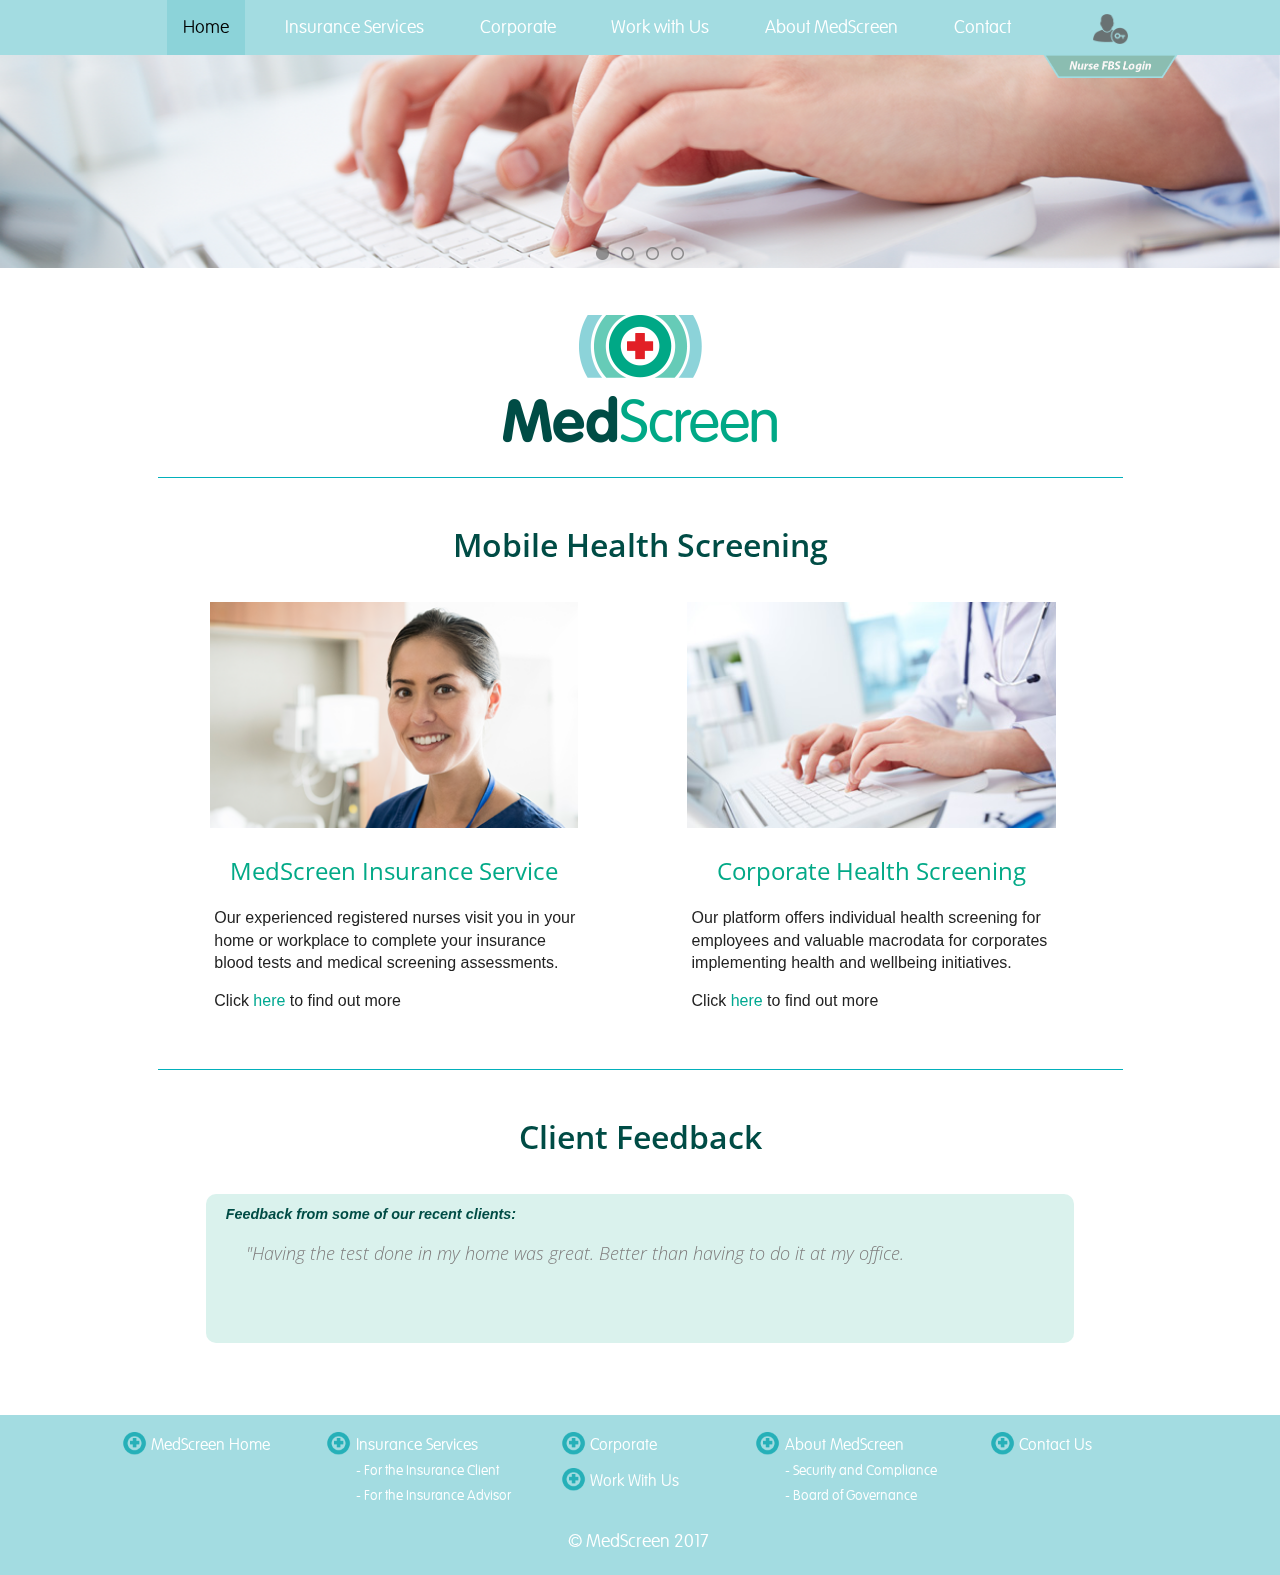
==== commit eec052e0: "Update from company version" ====
--- a/index.html
+++ b/index.html
@@ -5,6 +5,7 @@
         <meta name="viewport" content="width=device-width, initial-scale=1">
         <link rel="stylesheet" href="./css/main.css" type="text/css" />
         <link rel="stylesheet" href="./css/home.css" type="text/css" />
+        <link rel="icon" type="image/x-icon" href="imgs/logo-small.ico" async />
         <link rel="stylesheet" href="./css/wide-screen.css" media="screen and (min-width: 1380px)" />
         <link rel="stylesheet" href="./css/narrow-screen.css" media="screen and (max-width: 979px)" />
     </head>
@@ -80,7 +81,7 @@
                 <img src="imgs/banner/banner1.png" />
                 <img src="imgs/banner/banner2.png" />
                 <img src="imgs/banner/banner3.png" />
-                <img src="imgs/banner/banner4.png" />
+                <img src="imgs/banner/banner5.jpg" />
             </div>
             <div id="content">
                 <div id="home-logo"></div>
@@ -94,7 +95,7 @@
                         <p>Click <a class="inline-link" href="./insurance_services.html">here</a> to find out more</p>
                     </div>
                     <div class="section-container">
-                        <img src="imgs/section-img2.png" />
+                        <img src="imgs/section-img3.jpg" />
                         <h2>Corporate Health Screening</h2>
                         <p>Our platform offers individual health screening for employees and valuable macrodata for corporates implementing health and wellbeing initiatives.</p>
                         <p>Click <a class="inline-link" href="./corporate.html">here</a> to find out more</p>
--- a/css/main.css
+++ b/css/main.css
@@ -57,7 +57,7 @@
 }
 @media screen and (max-width: 1160px) {
     .login-icon img {
-        display: none;
+        visibility: hidden;
     }
 }
 
--- a/css/narrow-screen.css
+++ b/css/narrow-screen.css
@@ -138,7 +138,7 @@
     	width: 70px;
     }
     .login-icon img {
-    	display: inline;
+    	visibility: visible;
     }
     .login-tag img {
     	display: none;
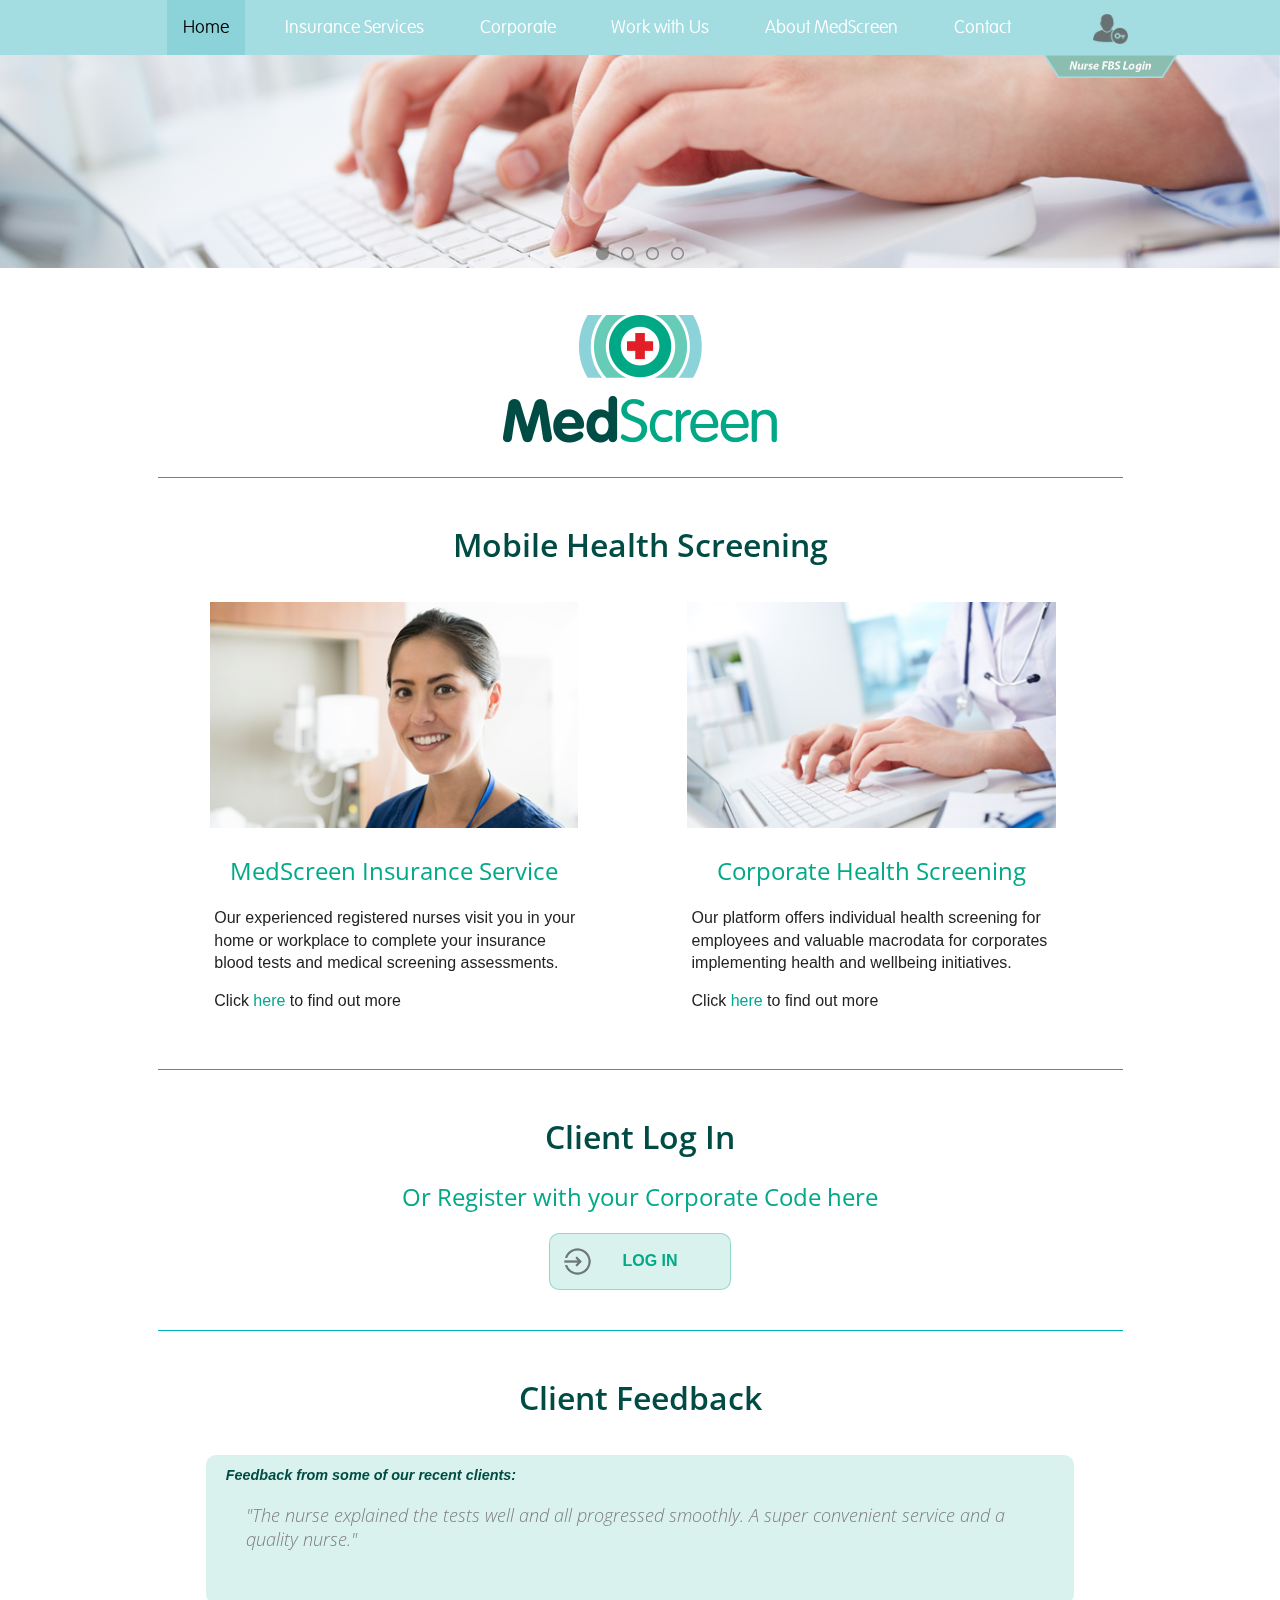
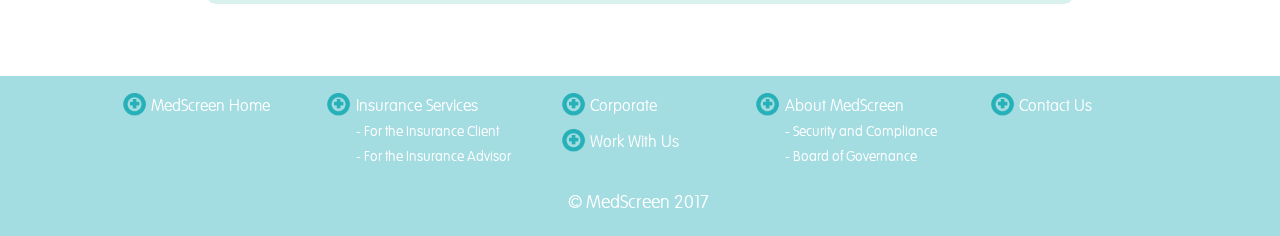
==== commit 035ed430: "Add login section link to old site" ====
--- a/index.html
+++ b/index.html
@@ -5,7 +5,7 @@
         <meta name="viewport" content="width=device-width, initial-scale=1">
         <link rel="stylesheet" href="./css/main.css" type="text/css" />
         <link rel="stylesheet" href="./css/home.css" type="text/css" />
-        <link rel="icon" type="image/x-icon" href="imgs/logo-small.ico" async />
+        <link rel="icon" type="image/x-icon" href="./imgs/logo-small.ico" async />
         <link rel="stylesheet" href="./css/wide-screen.css" media="screen and (min-width: 1380px)" />
         <link rel="stylesheet" href="./css/narrow-screen.css" media="screen and (max-width: 979px)" />
     </head>
@@ -100,6 +100,18 @@
                         <p>Our platform offers individual health screening for employees and valuable macrodata for corporates implementing health and wellbeing initiatives.</p>
                         <p>Click <a class="inline-link" href="./corporate.html">here</a> to find out more</p>
                     </div>
+                </div>
+                <div class="line-box"></div>
+                <div class="login-section">
+                    <h1 class="section-title">Client Log In</h1>
+                    <!--h1 class="section-title">Register with your Corporate Code / Client Log In</h1-->
+                    <h2>Or Register with your Corporate Code here</h2>
+                    <a href="http://app.medscreen.co.nz?signIn=true" alt="Login Link">
+                        <div class="login-btn">
+                            <img src="./imgs/login-icon-user.png" alt="User login icon" />
+                            <span>LOG IN</span>
+                        </div>
+                    </a>
                 </div>
                 <div class="line-box"></div>
                 <div id="quotes">
--- a/css/home.css
+++ b/css/home.css
@@ -117,6 +117,55 @@
 .navbar {
   overflow: hidden
 }
+/** Login
+ * ==============================================
+ */
+.login-section {
+  margin-top: 45px;
+}
+.login-section h2 {
+  font-family: 'Open Sans';
+  color: #02a987;
+  font-weight: 400;
+  text-align: center;
+}
+.login-section h1.section-title {
+  margin-bottom: 0px
+}
+// .login-section .section-title {
+//   font-size: 1.7em;
+// }
+
+.login-btn {
+  position: relative;
+  display: flex;
+  justify-content: center;
+  align-items: center;
+  width:180px;
+  margin: 0px auto 40px auto;
+  height: 55px;
+  background-color: #daf2ed;
+  color:#03a987;
+  cursor: pointer;
+  border: 1px solid rgba(3, 169, 135, 0.34);
+  border-radius: 10px;
+}
+.login-btn:hover {
+  border: 1px solid rgba(3, 169, 135, 0.84);
+  background-color: #bfe6e8;
+}
+.login-btn span {
+  margin-left: 20px;
+  font-weight: 600;
+}
+.login-btn img {
+  position: absolute;
+  left: 10px;
+  top: 10px;
+  width: 35px;
+  opacity: 0.50;
+}
+
 /** Rotating Testimonials
  * ==============================================
  */
@@ -191,7 +240,7 @@
   text-align: left;
   margin-bottom: 0;
 }
-.section-container h2 {
+.section-container h2, .login-section h2 {
 	font-family: 'Open Sans';
 	color: #02a987;
 	font-weight: 400;
